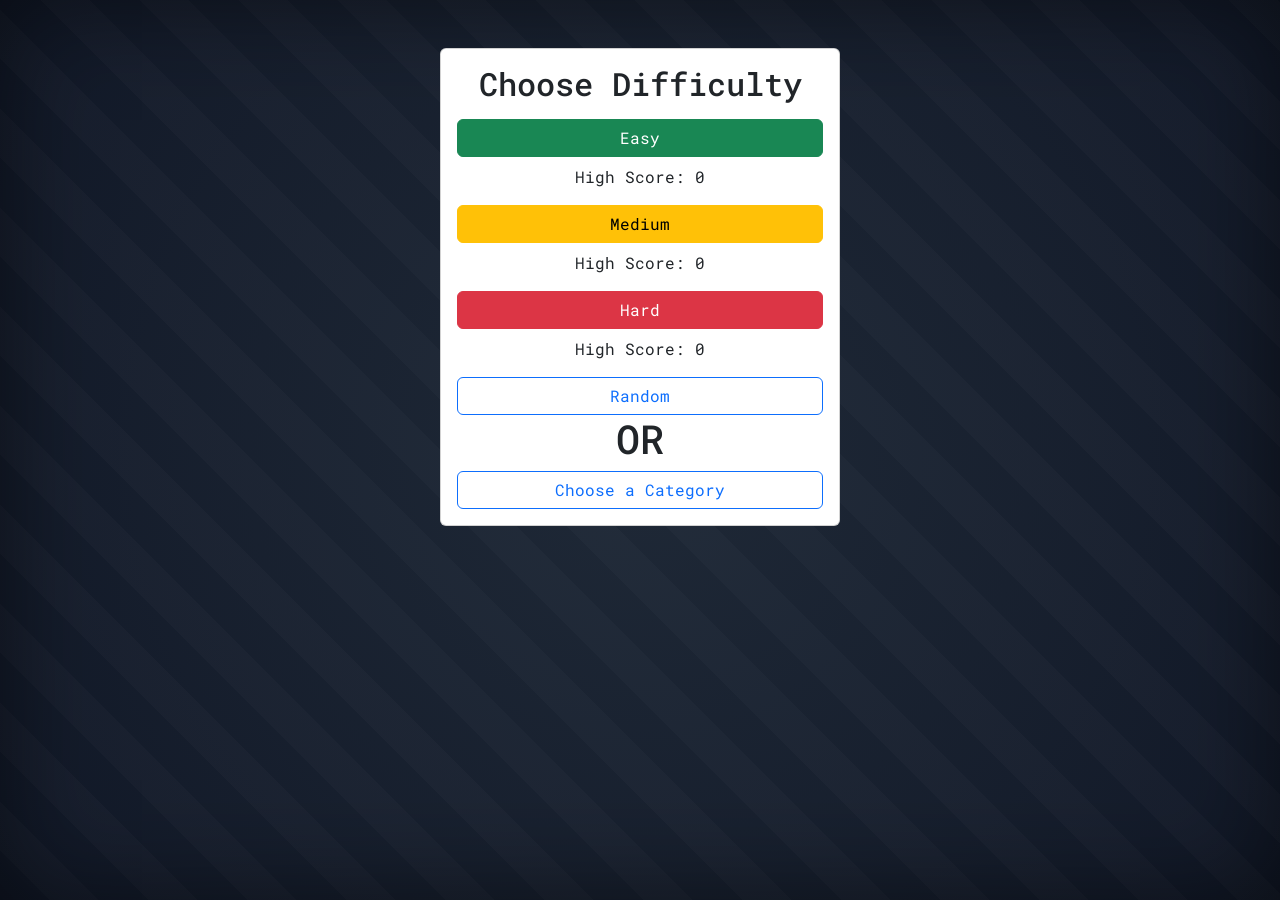
==== category.html @ 954f23e0 "mostly fixed prob still messed up" ====
<!doctype html>
<html lang="en">
<head>
  <meta charset="utf-8" />
  <meta name="viewport" content="width=device-width,initial-scale=1" />
  <title>Hangman Setup</title>
  <!-- Google Fonts: Roboto Mono and IBM Plex Mono -->
  <link rel="preconnect" href="https://fonts.googleapis.com">
  <link rel="preconnect" href="https://fonts.gstatic.com" crossorigin>
  <link href="https://fonts.googleapis.com/css2?family=Roboto+Mono:wght@400;500;600;700&family=IBM+Plex+Mono:wght@400;600;700&display=swap" rel="stylesheet">
  <!-- Bootstrap CSS -->
  <link href="https://cdn.jsdelivr.net/npm/bootstrap@5.3.2/dist/css/bootstrap.min.css" rel="stylesheet">
  <link rel="stylesheet" href="styles.css">
</head>
<body>
  <main class="container mt-5">
    <div class="card mx-auto" style="max-width: 400px;">
      <div class="card-body text-center">
        <h2 class="mb-3">Choose Difficulty</h2>
        <a href="setup.html?mode=easy"><button class="btn btn-success w-100 mb-2">Easy</button></a>
        <p id="easyHighScore">High Score: 0</p>
        <a href="setup.html?mode=medium"><button class="btn btn-warning w-100 mb-2">Medium</button></a>
        <p id="mediumHighScore">High Score: 0</p>
        <a href="setup.html?mode=hard"><button class="btn btn-danger w-100 mb-2">Hard</button></a>
        <p id="hardHighScore">High Score: 0</p>
        <a href="setup.html?mode=random"><button class="btn btn-outline-primary w-100">Random</button></a>
        <h1>OR</h1>
          <a href="setup.html?mode=random"><button class="btn btn-outline-primary w-100">Choose a Category</button></a>
        
      </div>
    </div>
  </main>
</body>
</html>
---- styles.css ----
/* ---------------------------------------------------
   PAGE & BODY
--------------------------------------------------- */
html, body {
  height: 100%;
  overflow: hidden;
}

body {
  min-height: 100vh;
  padding-bottom: 0.8rem;
  font-family: 'Roboto Mono', 'IBM Plex Mono', monospace;
  color: #e5e7eb;
  background:
    repeating-linear-gradient(
      45deg,
      transparent 0 35px,
      rgba(255,255,255,0.02) 35px 70px
    ),
    radial-gradient(circle at center, #1F2937 0%, #111827 100%);
  background-attachment: fixed;
  box-shadow: inset 0 0 100px rgba(0,0,0,0.5);
}

@media(max-height: 700px) {
  body { min-height: auto; }
}

/* ---------------------------------------------------
   HANGMAN STAGE
--------------------------------------------------- */
.hangman-stage {
  position: relative;
  width: 280px;
  height: 360px;
  max-width: 92vw;
  max-height: 50vh;
  background: #111827;
  border: 2px solid #374151;
  overflow: hidden;
  box-shadow: inset 0 2px 4px rgba(0,0,0,0.3);
  transition: transform 0.1s ease;
}

.hangman-stage.shake {
  animation: shake 0.5s ease-in-out;
}

@keyframes shake {
  0%,100% { transform: translateX(0); }
  10%,30%,50%,70%,90% { transform: translateX(-5px); }
  20%,40%,60%,80% { transform: translateX(5px); }
}

/* Smooth image fade transition */
.hangman-stage img {
  width: 100%;
  height: 100%;
  object-fit: contain;
  display: block;
  opacity: 1;
  transition: opacity 0.4s ease-in-out;
}

.hangman-stage img.fade-out { opacity: 0; }
.hangman-stage img.fade-in  { opacity: 1; }

/* ---------------------------------------------------
   WORD DISPLAY
--------------------------------------------------- */
#wordDisplay {
  display: inline-block;
  position: relative;
  margin: 0.6rem auto;
  padding-bottom: 0.4rem;
  min-width: 10ch;
  font-weight: 700;
  font-size: 2rem;
  letter-spacing: 0.4rem;
  text-align: center;
  color: #e5e7eb;
}

#wordDisplay::after {
  content: '';
  position: absolute;
  left: 0; right: 0;
  bottom: 0.08rem;
  border-bottom: 3px solid #FBBF24;
}

/* ---------------------------------------------------
   WARNING MESSAGE
--------------------------------------------------- */
.warning {
  display: none;
  min-height: 1.2rem;
  margin-top: 0.2rem;
  text-align: center;
  color: #FBBF24;
  font-weight: bold;
  font-size: 0.85rem;
  text-transform: uppercase;
  letter-spacing: 0.05em;
  transition: opacity 0.2s ease;
}

/* ---------------------------------------------------
   INPUT + BUTTONS
--------------------------------------------------- */
.input-buttons-container {
  display: flex;
  justify-content: center;
  align-items: center;
  gap: 0.5rem;
  margin-top: 0.25rem;
}

.form-control {
  width: auto;
  text-align: center;
  font-weight: 600;
  color: #e5e7eb;
  background-color: #1f2937;
  border: 1px solid #4b5563;
  border-radius: 2px;
}

.form-control:focus {
  border-color: #D97706;
  box-shadow: 0 0 0 3px rgba(217,119,6,0.2);
}

/* ---------------------------------------------------
   BUTTONS
--------------------------------------------------- */
.btn-primary,
.btn-secondary {
  font-weight: 700;
  font-size: 1rem;
  padding: 0.55rem 1.1rem;
  border: none;
  border-radius: 3px;
  letter-spacing: 0.05em;
  text-transform: uppercase;
  transition: all 0.15s ease-in-out;
}

.btn-primary {
  background-color: #F59E0B;
  color: #111827;
  box-shadow: 0 4px 0 #d97706;
}

.btn-primary:hover {
  background-color: #FBBF24;
  transform: translateY(-2px);
}

.btn-primary:active {
  background-color: #F59E0B;
  transform: translateY(2px);
}

.btn-secondary {
  background-color: #4b5563;
  color: #e5e7eb;
  box-shadow: 0 4px 0 #1f2937;
}

.btn-secondary:hover {
  background-color: #64748b;
  transform: translateY(-2px);
}

.btn-secondary:active {
  background-color: #4b5563;
  transform: translateY(2px);
}

/* ---------------------------------------------------
   GAME OVER MESSAGE
--------------------------------------------------- */
#gameOverMessage.game-over {
  position: fixed;
  top: 40%;
  left: 50%;
  transform: translate(-50%, -50%);
  z-index: 9999;
  font-family: 'IBM Plex Mono', monospace;
  font-weight: 900;
  font-size: clamp(3rem, 11vw, 8rem);
  color: #FBBF24;
  text-transform: uppercase;
  letter-spacing: 0.15em;
  text-align: center;
  pointer-events: none;
  animation: pulseGlow 2s infinite ease-in-out;
}

@keyframes pulseGlow {
  0%   { filter: drop-shadow(0 0 8px rgba(251,191,36,0.4)); }
  50%  { filter: drop-shadow(0 0 22px rgba(251,191,36,1)); }
  100% { filter: drop-shadow(0 0 8px rgba(251,191,36,0.4)); }
}

.danger-mode {
  position: fixed;
  top: 0; left: 0;
  width: 100vw;
  height: 100vh;
  pointer-events: none;
  z-index: 10000;
  background-color: rgba(0,0,0,0); 
  box-shadow: inset 0 0 50px rgba(255,0,0,0); /* start invisible */
  opacity: 0; /* fade-in start */
  transition: opacity 1s ease; /* smooth fade-in */
}

.danger-mode-active {
  opacity: 1; /* fade in to full visibility */
  animation: dangerThump 4s infinite; /* slower thump */
}

@keyframes dangerThump {
  0% {
    background-color: rgba(0,0,0,0); 
    box-shadow: inset 0 0 100px rgba(255,0,0,0.6); 
  }
  25% {
    background-color: rgba(0,0,0,0.15); 
    box-shadow: inset 0 0 100px rgba(255,0,0,0.6); 
  }
  50% {
    background-color: rgba(0,0,0,0.3); 
    box-shadow: inset 0 0 100px rgba(255,0,0,0.6); 
  }
  75% {
    background-color: rgba(0,0,0,0.15); 
    box-shadow: inset 0 0 100px rgba(255,0,0,0.6); 
  }
  100% {
    background-color: rgba(0,0,0,0); 
    box-shadow: inset 0 0 100px rgba(255,0,0,0.6); 
  }
}
/* ---------------------------------------------------
   CONFETTI
--------------------------------------------------- */
#confetti-container {
  position: fixed;
  inset: 0;
  width: 100vw;
  height: 100vh;
  pointer-events: none;
  overflow: hidden;
  z-index: 9998;
  opacity: 0;
}

.confetti {
  position: absolute;
  display: block;
  border-radius: 2px;
  opacity: 1;
  animation: confettiDrift 6s linear forwards;
}

@keyframes confettiDrift {
  0% { transform: translateY(-40vh) rotate(0deg); opacity: 1; }
  100% { transform: translateY(140vh) rotate(720deg); opacity: 0; }
}

/* ---------------------------------------------------
   RESPONSIVE
--------------------------------------------------- */
@media (max-width: 576px) {
  .hangman-stage { width: 200px; height: 260px; }
  #wordDisplay { font-size: 1.3rem; letter-spacing: 0.8em; }
  .input-buttons-container { flex-direction: column; width: 100%; }
  #letterInput { width: 100%; }
}
#statsContainer {
    position: fixed; /* stays in one place on screen */
    top: 10px;       /* distance from top */
    left: 10px;      /* distance from left */
    z-index: 1000;   /* make sure it’s above other content */
    background-color: rgba(34, 39, 79, 0.8); /* optional: semi-transparent background */
    padding: 0.5rem 1rem;
    border-radius: 8px;
    box-shadow: 0 2px 6px rgba(0,0,0,0.2);
    font-family: 'Roboto Mono', monospace; /* match your page font */
}
#statsContainer p {
    margin: 0.2rem 0; /* tighten spacing */
    font-weight: 600;
}
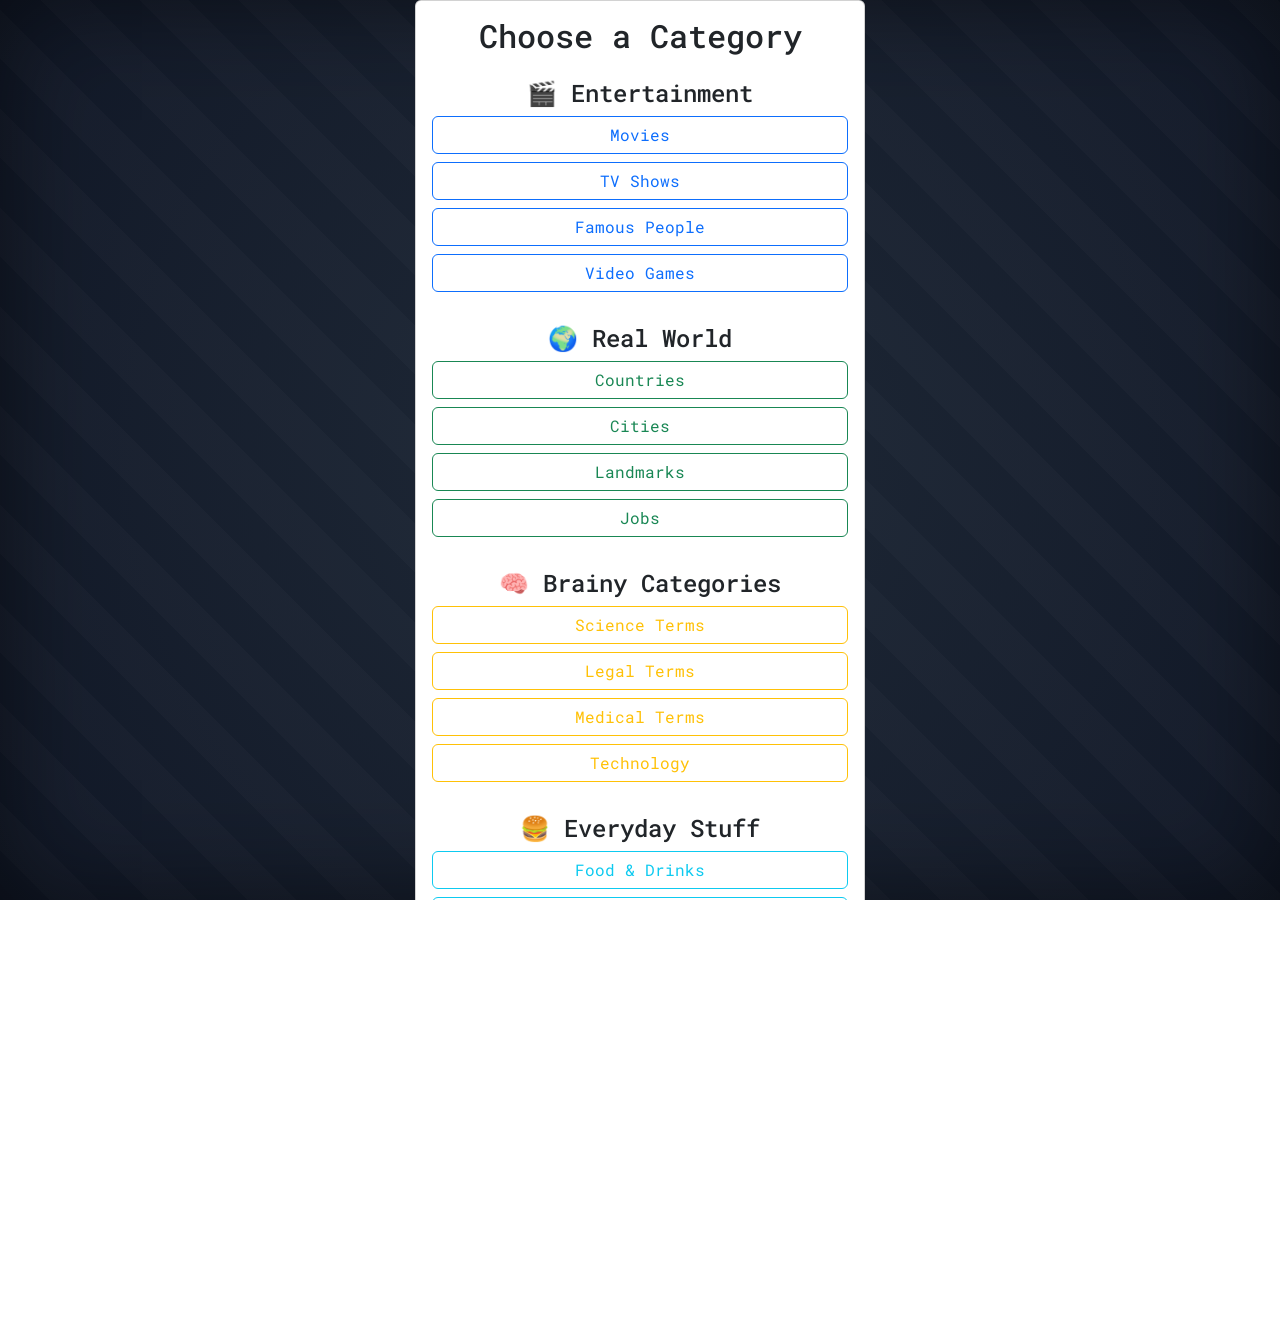
==== commit 6b6af6aa: "computer die" ====
--- a/category.html
+++ b/category.html
@@ -3,32 +3,63 @@
 <head>
   <meta charset="utf-8" />
   <meta name="viewport" content="width=device-width,initial-scale=1" />
-  <title>Hangman Setup</title>
-  <!-- Google Fonts: Roboto Mono and IBM Plex Mono -->
+  <title>Choose a Category</title>
+
+  <!-- Google Fonts -->
   <link rel="preconnect" href="https://fonts.googleapis.com">
   <link rel="preconnect" href="https://fonts.gstatic.com" crossorigin>
   <link href="https://fonts.googleapis.com/css2?family=Roboto+Mono:wght@400;500;600;700&family=IBM+Plex+Mono:wght@400;600;700&display=swap" rel="stylesheet">
-  <!-- Bootstrap CSS -->
+
+  <!-- Bootstrap -->
   <link href="https://cdn.jsdelivr.net/npm/bootstrap@5.3.2/dist/css/bootstrap.min.css" rel="stylesheet">
+
   <link rel="stylesheet" href="styles.css">
 </head>
+
 <body>
   <main class="container mt-5">
-    <div class="card mx-auto" style="max-width: 400px;">
+    <div class="card mx-auto" style="max-width: 450px;">
       <div class="card-body text-center">
-        <h2 class="mb-3">Choose Difficulty</h2>
-        <a href="setup.html?mode=easy"><button class="btn btn-success w-100 mb-2">Easy</button></a>
-        <p id="easyHighScore">High Score: 0</p>
-        <a href="setup.html?mode=medium"><button class="btn btn-warning w-100 mb-2">Medium</button></a>
-        <p id="mediumHighScore">High Score: 0</p>
-        <a href="setup.html?mode=hard"><button class="btn btn-danger w-100 mb-2">Hard</button></a>
-        <p id="hardHighScore">High Score: 0</p>
-        <a href="setup.html?mode=random"><button class="btn btn-outline-primary w-100">Random</button></a>
-        <h1>OR</h1>
-          <a href="setup.html?mode=random"><button class="btn btn-outline-primary w-100">Choose a Category</button></a>
-        
+
+        <h2 class="mb-4">Choose a Category</h2>
+
+        <!-- 🎬 Entertainment -->
+        <h4 class="mt-3">🎬 Entertainment</h4>
+        <a href="setup.html?category=movies"><button class="btn btn-outline-primary w-100 mb-2">Movies</button></a>
+        <a href="setup.html?category=tv"><button class="btn btn-outline-primary w-100 mb-2">TV Shows</button></a>
+        <a href="setup.html?category=celebrities"><button class="btn btn-outline-primary w-100 mb-2">Famous People</button></a>
+        <a href="setup.html?category=games"><button class="btn btn-outline-primary w-100 mb-3">Video Games</button></a>
+
+        <!-- 🌍 Real World -->
+        <h4 class="mt-3">🌍 Real World</h4>
+        <a href="setup.html?category=countries"><button class="btn btn-outline-success w-100 mb-2">Countries</button></a>
+        <a href="setup.html?category=cities"><button class="btn btn-outline-success w-100 mb-2">Cities</button></a>
+        <a href="setup.html?category=landmarks"><button class="btn btn-outline-success w-100 mb-2">Landmarks</button></a>
+        <a href="setup.html?category=jobs"><button class="btn btn-outline-success w-100 mb-3">Jobs</button></a>
+
+        <!-- 🧠 Brainy Categories -->
+        <h4 class="mt-3">🧠 Brainy Categories</h4>
+        <a href="setup.html?category=science"><button class="btn btn-outline-warning w-100 mb-2">Science Terms</button></a>
+        <a href="setup.html?category=legal"><button class="btn btn-outline-warning w-100 mb-2">Legal Terms</button></a>
+        <a href="setup.html?category=medical"><button class="btn btn-outline-warning w-100 mb-2">Medical Terms</button></a>
+        <a href="setup.html?category=technology"><button class="btn btn-outline-warning w-100 mb-3">Technology</button></a>
+
+        <!-- 🍔 Everyday Stuff -->
+        <h4 class="mt-3">🍔 Everyday Stuff</h4>
+        <a href="setup.html?category=food"><button class="btn btn-outline-info w-100 mb-2">Food & Drinks</button></a>
+        <a href="setup.html?category=clothing"><button class="btn btn-outline-info w-100 mb-2">Clothing Brands</button></a>
+        <a href="setup.html?category=school"><button class="btn btn-outline-info w-100 mb-2">School Subjects</button></a>
+        <a href="setup.html?category=sports"><button class="btn btn-outline-info w-100 mb-3">Sports</button></a>
+
+        <!-- 🎮 Game-Friendly -->
+        <h4 class="mt-3">🎮 Game-Friendly</h4>
+        <a href="setup.html?category=longwords"><button class="btn btn-outline-dark w-100 mb-2">Long Words</button></a>
+        <a href="setup.html?category=shortwords"><button class="btn btn-outline-dark w-100 mb-2">Short Words</button></a>
+        <a href="setup.html?category=difficult"><button class="btn btn-outline-dark w-100 mb-2">Difficult Words</button></a>
+        <a href="setup.html?category=compound"><button class="btn btn-outline-dark w-100 mb-3">Compound Words</button></a>
+
       </div>
     </div>
   </main>
 </body>
-</html>+</html>
--- a/styles.css
+++ b/styles.css
@@ -1,16 +1,21 @@
 /* ---------------------------------------------------
-   PAGE & BODY
+   GLOBAL RESET & PAGE FIXES
 --------------------------------------------------- */
 html, body {
+  margin: 0;
+  padding: 0;
+  width: 100%;
+  max-width: 100%;
+  overflow-x: hidden;
   height: 100%;
-  overflow: hidden;
-}
-
+  font-family: 'Roboto Mono', 'IBM Plex Mono', monospace;
+  color: #e5e7eb;
+}
+
+/* Background */
 body {
   min-height: 100vh;
   padding-bottom: 0.8rem;
-  font-family: 'Roboto Mono', 'IBM Plex Mono', monospace;
-  color: #e5e7eb;
   background:
     repeating-linear-gradient(
       45deg,
@@ -18,12 +23,15 @@
       rgba(255,255,255,0.02) 35px 70px
     ),
     radial-gradient(circle at center, #1F2937 0%, #111827 100%);
-  background-attachment: fixed;
+  background-attachment: scroll;
   box-shadow: inset 0 0 100px rgba(0,0,0,0.5);
 }
 
-@media(max-height: 700px) {
-  body { min-height: auto; }
+/* Remove Bootstrap container limits */
+main, .container, .container-fluid {
+  max-width: none !important;
+  padding: 0 !important;
+  margin: 0 !important;
 }
 
 /* ---------------------------------------------------
@@ -37,9 +45,9 @@
   max-height: 50vh;
   background: #111827;
   border: 2px solid #374151;
-  overflow: hidden;
   box-shadow: inset 0 2px 4px rgba(0,0,0,0.3);
   transition: transform 0.1s ease;
+  margin: 2rem auto;
 }
 
 .hangman-stage.shake {
@@ -52,18 +60,16 @@
   20%,40%,60%,80% { transform: translateX(5px); }
 }
 
-/* Smooth image fade transition */
 .hangman-stage img {
   width: 100%;
   height: 100%;
   object-fit: contain;
   display: block;
-  opacity: 1;
   transition: opacity 0.4s ease-in-out;
 }
 
-.hangman-stage img.fade-out { opacity: 0; }
-.hangman-stage img.fade-in  { opacity: 1; }
+.fade-out { opacity: 0; }
+.fade-in { opacity: 1; }
 
 /* ---------------------------------------------------
    WORD DISPLAY
@@ -78,7 +84,7 @@
   font-size: 2rem;
   letter-spacing: 0.4rem;
   text-align: center;
-  color: #e5e7eb;
+  white-space: nowrap;
 }
 
 #wordDisplay::after {
@@ -100,9 +106,6 @@
   color: #FBBF24;
   font-weight: bold;
   font-size: 0.85rem;
-  text-transform: uppercase;
-  letter-spacing: 0.05em;
-  transition: opacity 0.2s ease;
 }
 
 /* ---------------------------------------------------
@@ -131,9 +134,7 @@
   box-shadow: 0 0 0 3px rgba(217,119,6,0.2);
 }
 
-/* ---------------------------------------------------
-   BUTTONS
---------------------------------------------------- */
+/* Buttons */
 .btn-primary,
 .btn-secondary {
   font-weight: 700;
@@ -141,7 +142,6 @@
   padding: 0.55rem 1.1rem;
   border: none;
   border-radius: 3px;
-  letter-spacing: 0.05em;
   text-transform: uppercase;
   transition: all 0.15s ease-in-out;
 }
@@ -152,15 +152,8 @@
   box-shadow: 0 4px 0 #d97706;
 }
 
-.btn-primary:hover {
-  background-color: #FBBF24;
-  transform: translateY(-2px);
-}
-
-.btn-primary:active {
-  background-color: #F59E0B;
-  transform: translateY(2px);
-}
+.btn-primary:hover { background-color: #FBBF24; transform: translateY(-2px); }
+.btn-primary:active { transform: translateY(2px); }
 
 .btn-secondary {
   background-color: #4b5563;
@@ -168,15 +161,8 @@
   box-shadow: 0 4px 0 #1f2937;
 }
 
-.btn-secondary:hover {
-  background-color: #64748b;
-  transform: translateY(-2px);
-}
-
-.btn-secondary:active {
-  background-color: #4b5563;
-  transform: translateY(2px);
-}
+.btn-secondary:hover { background-color: #64748b; transform: translateY(-2px); }
+.btn-secondary:active { transform: translateY(2px); }
 
 /* ---------------------------------------------------
    GAME OVER MESSAGE
@@ -192,9 +178,6 @@
   font-size: clamp(3rem, 11vw, 8rem);
   color: #FBBF24;
   text-transform: uppercase;
-  letter-spacing: 0.15em;
-  text-align: center;
-  pointer-events: none;
   animation: pulseGlow 2s infinite ease-in-out;
 }
 
@@ -204,65 +187,30 @@
   100% { filter: drop-shadow(0 0 8px rgba(251,191,36,0.4)); }
 }
 
+/* ---------------------------------------------------
+   DANGER MODE OVERLAY
+--------------------------------------------------- */
 .danger-mode {
   position: fixed;
-  top: 0; left: 0;
-  width: 100vw;
-  height: 100vh;
+  inset: 0;
   pointer-events: none;
   z-index: 10000;
-  background-color: rgba(0,0,0,0); 
-  box-shadow: inset 0 0 50px rgba(255,0,0,0); /* start invisible */
-  opacity: 0; /* fade-in start */
-  transition: opacity 1s ease; /* smooth fade-in */
-}
-
-.danger-mode-active {
-  opacity: 1; /* fade in to full visibility */
-  animation: dangerThump 4s infinite; /* slower thump */
-}
-
-@keyframes dangerThump {
-  0% {
-    background-color: rgba(0,0,0,0); 
-    box-shadow: inset 0 0 100px rgba(255,0,0,0.6); 
-  }
-  25% {
-    background-color: rgba(0,0,0,0.15); 
-    box-shadow: inset 0 0 100px rgba(255,0,0,0.6); 
-  }
-  50% {
-    background-color: rgba(0,0,0,0.3); 
-    box-shadow: inset 0 0 100px rgba(255,0,0,0.6); 
-  }
-  75% {
-    background-color: rgba(0,0,0,0.15); 
-    box-shadow: inset 0 0 100px rgba(255,0,0,0.6); 
-  }
-  100% {
-    background-color: rgba(0,0,0,0); 
-    box-shadow: inset 0 0 100px rgba(255,0,0,0.6); 
-  }
-}
+}
+
 /* ---------------------------------------------------
    CONFETTI
 --------------------------------------------------- */
 #confetti-container {
   position: fixed;
   inset: 0;
-  width: 100vw;
-  height: 100vh;
   pointer-events: none;
+  z-index: 9998;
   overflow: hidden;
-  z-index: 9998;
-  opacity: 0;
 }
 
 .confetti {
   position: absolute;
-  display: block;
   border-radius: 2px;
-  opacity: 1;
   animation: confettiDrift 6s linear forwards;
 }
 
@@ -272,26 +220,96 @@
 }
 
 /* ---------------------------------------------------
-   RESPONSIVE
---------------------------------------------------- */
-@media (max-width: 576px) {
-  .hangman-stage { width: 200px; height: 260px; }
-  #wordDisplay { font-size: 1.3rem; letter-spacing: 0.8em; }
-  .input-buttons-container { flex-direction: column; width: 100%; }
-  #letterInput { width: 100%; }
-}
+   STATS BOX
+--------------------------------------------------- */
 #statsContainer {
-    position: fixed; /* stays in one place on screen */
-    top: 10px;       /* distance from top */
-    left: 10px;      /* distance from left */
-    z-index: 1000;   /* make sure it’s above other content */
-    background-color: rgba(34, 39, 79, 0.8); /* optional: semi-transparent background */
-    padding: 0.5rem 1rem;
-    border-radius: 8px;
-    box-shadow: 0 2px 6px rgba(0,0,0,0.2);
-    font-family: 'Roboto Mono', monospace; /* match your page font */
-}
+  position: fixed;
+  top: 10px;
+  left: 10px;
+  z-index: 1000;
+  background-color: rgba(34, 39, 79, 0.8);
+  padding: 0.5rem 1rem;
+  border-radius: 8px;
+  box-shadow: 0 2px 6px rgba(0,0,0,0.2);
+}
+
 #statsContainer p {
-    margin: 0.2rem 0; /* tighten spacing */
-    font-weight: 600;
-}+  margin: 0.2rem 0;
+  font-weight: 600;
+}
+
+/* ---------------------------------------------------
+   BACK BUTTON
+--------------------------------------------------- */
+.back-button {
+  position: fixed;
+  bottom: 15px;
+  left: 15px;
+  z-index: 2000;
+  background-color: #4b5563;
+  color: #e5e7eb;
+  font-weight: 700;
+  padding: 0.55rem 1rem;
+  border-radius: 3px;
+  box-shadow: 0 4px 0 #1f2937;
+  transition: all 0.15s ease-in-out;
+}
+
+.back-button:hover { background-color: #64748b; transform: translateY(-2px); }
+.back-button:active { transform: translateY(2px); }
+
+/* ---------------------------------------------------
+   INSTRUCTIONS — TOP RIGHT (FINAL WORKING VERSION)
+--------------------------------------------------- */
+
+.instructions-slideout {
+    position: fixed;
+    top: 0;
+    right: 0;
+    width: 260px;
+    z-index: 9999;
+    pointer-events: none;
+}
+
+/* TAB */
+.instructions-tab {
+    width: 100%;
+    text-align: center;
+
+    background-color: #4b5563;
+    color: #e5e7eb;
+    padding: 12px 0;
+    font-weight: 700;
+    border-radius: 0 0 0 8px;
+    cursor: pointer;
+
+    box-shadow: 0 0 8px rgba(251, 191, 36, 0.4);
+
+    pointer-events: auto;
+    position: relative;
+    z-index: 2;
+}
+
+/* PANEL — starts hidden ABOVE the tab */
+.instructions-content {
+    width: 100%;
+    background: rgba(17, 24, 39, 0.95);
+    border-bottom: 2px solid #FBBF24;
+    border-radius: 0 0 0 8px;
+    padding: 20px;
+
+    transform: translateY(-100%);
+    transition: transform 0.35s ease-in-out;
+
+    box-shadow: 0 0 12px rgba(251, 191, 36, 0.4);
+
+    pointer-events: auto;
+    position: relative;
+    z-index: 1;
+}
+
+/* PANEL OPEN — drops DOWN */
+.instructions-slideout.active .instructions-content {
+    transform: translateY(0);
+}
+
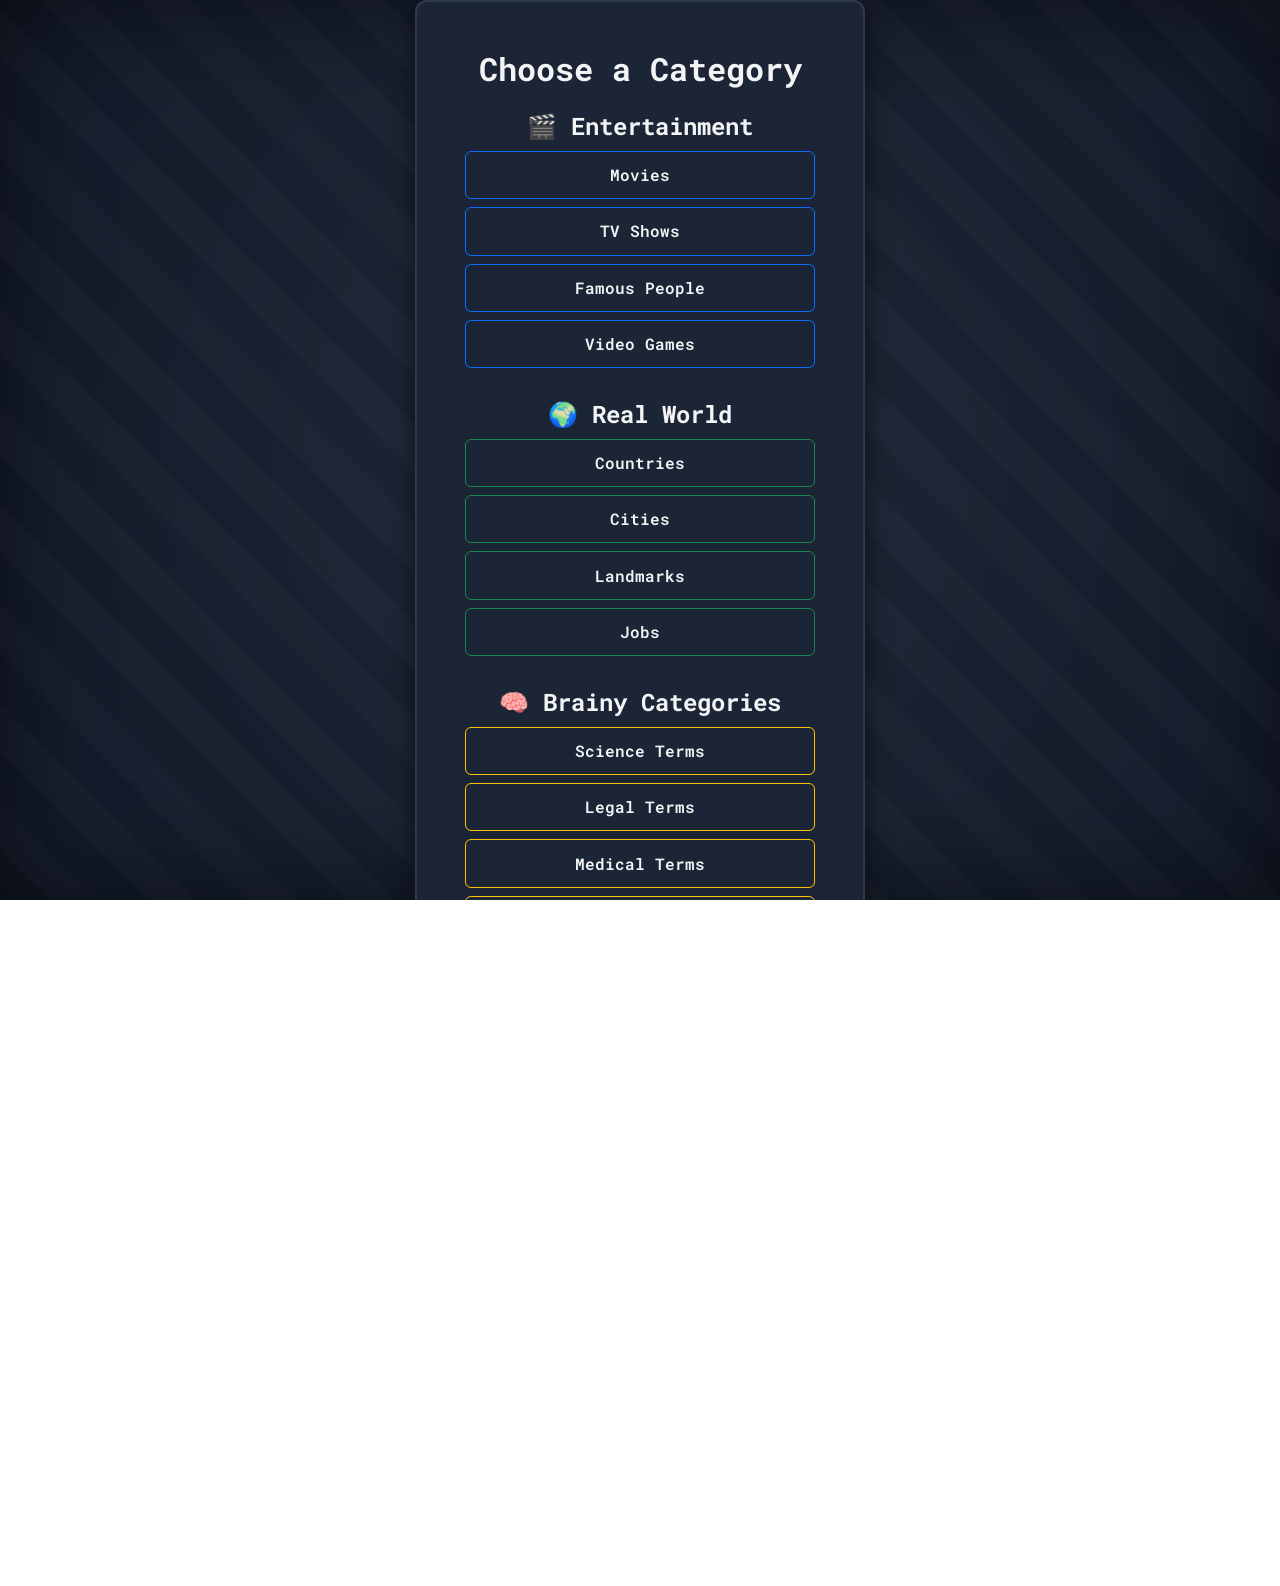
==== commit 77cdfe62: "ac done" ====
--- a/category.html
+++ b/category.html
@@ -1,5 +1,6 @@
 <!doctype html>
 <html lang="en">
+
 <head>
   <meta charset="utf-8" />
   <meta name="viewport" content="width=device-width,initial-scale=1" />
@@ -8,7 +9,9 @@
   <!-- Google Fonts -->
   <link rel="preconnect" href="https://fonts.googleapis.com">
   <link rel="preconnect" href="https://fonts.gstatic.com" crossorigin>
-  <link href="https://fonts.googleapis.com/css2?family=Roboto+Mono:wght@400;500;600;700&family=IBM+Plex+Mono:wght@400;600;700&display=swap" rel="stylesheet">
+  <link
+    href="https://fonts.googleapis.com/css2?family=Roboto+Mono:wght@400;500;600;700&family=IBM+Plex+Mono:wght@400;600;700&display=swap"
+    rel="stylesheet">
 
   <!-- Bootstrap -->
   <link href="https://cdn.jsdelivr.net/npm/bootstrap@5.3.2/dist/css/bootstrap.min.css" rel="stylesheet">
@@ -18,48 +21,70 @@
 
 <body>
   <main class="container mt-5">
-    <div class="card mx-auto" style="max-width: 450px;">
+    <!-- category-card is what your CSS targets -->
+    <div class="card category-card mx-auto" style="max-width: 450px;">
       <div class="card-body text-center">
 
         <h2 class="mb-4">Choose a Category</h2>
 
         <!-- 🎬 Entertainment -->
         <h4 class="mt-3">🎬 Entertainment</h4>
-        <a href="setup.html?category=movies"><button class="btn btn-outline-primary w-100 mb-2">Movies</button></a>
-        <a href="setup.html?category=tv"><button class="btn btn-outline-primary w-100 mb-2">TV Shows</button></a>
-        <a href="setup.html?category=celebrities"><button class="btn btn-outline-primary w-100 mb-2">Famous People</button></a>
-        <a href="setup.html?category=games"><button class="btn btn-outline-primary w-100 mb-3">Video Games</button></a>
+        <button class="btn btn-outline-primary w-100 mb-2"
+          onclick="location.href='setup.html?category=movies'">Movies</button>
+        <button class="btn btn-outline-primary w-100 mb-2" onclick="location.href='setup.html?category=tv'">TV
+          Shows</button>
+        <button class="btn btn-outline-primary w-100 mb-2"
+          onclick="location.href='setup.html?category=celebrities'">Famous People</button>
+        <button class="btn btn-outline-primary w-100 mb-3" onclick="location.href='setup.html?category=games'">Video
+          Games</button>
 
         <!-- 🌍 Real World -->
         <h4 class="mt-3">🌍 Real World</h4>
-        <a href="setup.html?category=countries"><button class="btn btn-outline-success w-100 mb-2">Countries</button></a>
-        <a href="setup.html?category=cities"><button class="btn btn-outline-success w-100 mb-2">Cities</button></a>
-        <a href="setup.html?category=landmarks"><button class="btn btn-outline-success w-100 mb-2">Landmarks</button></a>
-        <a href="setup.html?category=jobs"><button class="btn btn-outline-success w-100 mb-3">Jobs</button></a>
+        <button class="btn btn-outline-success w-100 mb-2"
+          onclick="location.href='setup.html?category=countries'">Countries</button>
+        <button class="btn btn-outline-success w-100 mb-2"
+          onclick="location.href='setup.html?category=cities'">Cities</button>
+        <button class="btn btn-outline-success w-100 mb-2"
+          onclick="location.href='setup.html?category=landmarks'">Landmarks</button>
+        <button class="btn btn-outline-success w-100 mb-3"
+          onclick="location.href='setup.html?category=jobs'">Jobs</button>
 
         <!-- 🧠 Brainy Categories -->
         <h4 class="mt-3">🧠 Brainy Categories</h4>
-        <a href="setup.html?category=science"><button class="btn btn-outline-warning w-100 mb-2">Science Terms</button></a>
-        <a href="setup.html?category=legal"><button class="btn btn-outline-warning w-100 mb-2">Legal Terms</button></a>
-        <a href="setup.html?category=medical"><button class="btn btn-outline-warning w-100 mb-2">Medical Terms</button></a>
-        <a href="setup.html?category=technology"><button class="btn btn-outline-warning w-100 mb-3">Technology</button></a>
+        <button class="btn btn-outline-warning w-100 mb-2" onclick="location.href='setup.html?category=science'">Science
+          Terms</button>
+        <button class="btn btn-outline-warning w-100 mb-2" onclick="location.href='setup.html?category=legal'">Legal
+          Terms</button>
+        <button class="btn btn-outline-warning w-100 mb-2" onclick="location.href='setup.html?category=medical'">Medical
+          Terms</button>
+        <button class="btn btn-outline-warning w-100 mb-3"
+          onclick="location.href='setup.html?category=technology'">Technology</button>
 
         <!-- 🍔 Everyday Stuff -->
         <h4 class="mt-3">🍔 Everyday Stuff</h4>
-        <a href="setup.html?category=food"><button class="btn btn-outline-info w-100 mb-2">Food & Drinks</button></a>
-        <a href="setup.html?category=clothing"><button class="btn btn-outline-info w-100 mb-2">Clothing Brands</button></a>
-        <a href="setup.html?category=school"><button class="btn btn-outline-info w-100 mb-2">School Subjects</button></a>
-        <a href="setup.html?category=sports"><button class="btn btn-outline-info w-100 mb-3">Sports</button></a>
+        <button class="btn btn-outline-info w-100 mb-2" onclick="location.href='setup.html?category=food'">Food &
+          Drinks</button>
+        <button class="btn btn-outline-info w-100 mb-2" onclick="location.href='setup.html?category=clothing'">Clothing
+          Brands</button>
+        <button class="btn btn-outline-info w-100 mb-2" onclick="location.href='setup.html?category=school'">School
+          Subjects</button>
+        <button class="btn btn-outline-info w-100 mb-3"
+          onclick="location.href='setup.html?category=sports'">Sports</button>
 
         <!-- 🎮 Game-Friendly -->
         <h4 class="mt-3">🎮 Game-Friendly</h4>
-        <a href="setup.html?category=longwords"><button class="btn btn-outline-dark w-100 mb-2">Long Words</button></a>
-        <a href="setup.html?category=shortwords"><button class="btn btn-outline-dark w-100 mb-2">Short Words</button></a>
-        <a href="setup.html?category=difficult"><button class="btn btn-outline-dark w-100 mb-2">Difficult Words</button></a>
-        <a href="setup.html?category=compound"><button class="btn btn-outline-dark w-100 mb-3">Compound Words</button></a>
+        <button class="btn btn-outline-dark w-100 mb-2" onclick="location.href='setup.html?category=longwords'">Long
+          Words</button>
+        <button class="btn btn-outline-dark w-100 mb-2" onclick="location.href='setup.html?category=shortwords'">Short
+          Words</button>
+        <button class="btn btn-outline-dark w-100 mb-2"
+          onclick="location.href='setup.html?category=difficult'">Difficult Words</button>
+        <button class="btn btn-outline-dark w-100 mb-3" onclick="location.href='setup.html?category=compound'">Compound
+          Words</button>
 
       </div>
     </div>
   </main>
 </body>
-</html>
+
+</html>
--- a/styles.css
+++ b/styles.css
@@ -1,7 +1,8 @@
 /* ---------------------------------------------------
-   GLOBAL RESET & PAGE FIXES
---------------------------------------------------- */
-html, body {
+   GLOBAL RESET & BASE PAGE STYLING
+--------------------------------------------------- */
+html,
+body {
   margin: 0;
   padding: 0;
   width: 100%;
@@ -10,32 +11,168 @@
   height: 100%;
   font-family: 'Roboto Mono', 'IBM Plex Mono', monospace;
   color: #e5e7eb;
-}
-
-/* Background */
-body {
-  min-height: 100vh;
-  padding-bottom: 0.8rem;
+
   background:
-    repeating-linear-gradient(
-      45deg,
+    repeating-linear-gradient(45deg,
       transparent 0 35px,
-      rgba(255,255,255,0.02) 35px 70px
-    ),
+      rgba(255, 255, 255, 0.02) 35px 70px),
     radial-gradient(circle at center, #1F2937 0%, #111827 100%);
   background-attachment: scroll;
-  box-shadow: inset 0 0 100px rgba(0,0,0,0.5);
+  box-shadow: inset 0 0 100px rgba(0, 0, 0, 0.5);
 }
 
 /* Remove Bootstrap container limits */
-main, .container, .container-fluid {
+main,
+.container,
+.container-fluid {
   max-width: none !important;
   padding: 0 !important;
   margin: 0 !important;
 }
 
 /* ---------------------------------------------------
-   HANGMAN STAGE
+   SETUP PAGE WRAPPER (centers only setup page)
+--------------------------------------------------- */
+.setup-wrapper {
+  min-height: 100vh;
+  display: flex;
+  justify-content: center;
+  align-items: center;
+}
+
+/* ---------------------------------------------------
+   SETUP PAGE CARD
+--------------------------------------------------- */
+.setup-wrapper .card {
+  background: rgba(17, 24, 39, 0.92);
+  border: 2px solid #374151;
+  border-radius: 6px;
+  padding: 1.5rem;
+  width: 360px;
+  box-shadow: 0 0 18px rgba(251, 191, 36, 0.15);
+  transition: transform 0.2s ease, box-shadow 0.2s ease;
+}
+
+.setup-wrapper .card:hover {
+  transform: translateY(-4px);
+  box-shadow: 0 0 28px rgba(251, 191, 36, 0.25);
+}
+
+.setup-wrapper .card h2,
+.setup-wrapper .card h1 {
+  color: #FBBF24;
+  font-weight: 900;
+  text-shadow: 0 0 10px rgba(251, 191, 36, 0.4);
+}
+
+.setup-wrapper .card p {
+  font-weight: 600;
+  opacity: 0.85;
+}
+
+/* Setup page buttons ONLY */
+.setup-wrapper .card button {
+  font-family: 'Roboto Mono', monospace;
+  font-weight: 700;
+  padding: 0.7rem 1rem;
+  border-radius: 4px;
+  border: none;
+  text-transform: uppercase;
+  transition: all 0.15s ease-in-out;
+  box-shadow: 0 4px 0 rgba(0, 0, 0, 0.5);
+  width: 100%;
+}
+
+/* ---------------------------------------------------
+   DIFFICULTY BUTTONS
+--------------------------------------------------- */
+.btn-easy {
+  background-color: #60a5fa !important;
+  color: #111827 !important;
+}
+
+.btn-easy:hover {
+  background-color: #3b82f6 !important;
+  transform: translateY(-2px);
+}
+
+.btn-medium {
+  background-color: #3b82f6 !important;
+  color: #111827 !important;
+}
+
+.btn-medium:hover {
+  background-color: #2563eb !important;
+  transform: translateY(-2px);
+}
+
+.btn-hard {
+  background-color: #1e3a8a !important;
+  color: #FBBF24 !important;
+}
+
+.btn-hard:hover {
+  background-color: #1e40af !important;
+  transform: translateY(-2px);
+}
+
+.btn-random {
+  background-color: #1e293b !important;
+  color: #FBBF24 !important;
+}
+
+.btn-random:hover {
+  background-color: #0f172a !important;
+  transform: translateY(-2px);
+}
+
+.btn-category {
+  background-color: #FBBF24 !important;
+  color: #111827 !important;
+}
+
+.btn-category:hover {
+  background-color: #F59E0B !important;
+  transform: translateY(-2px);
+}
+
+/* ---------------------------------------------------
+   BACK BUTTON — FIXED BOTTOM-LEFT
+--------------------------------------------------- */
+.back-button {
+  position: fixed;
+  bottom: 20px;
+  left: 20px;
+  z-index: 9999;
+
+  background-color: #4b5563;
+  color: #e5e7eb;
+  font-weight: 700;
+  font-size: 1rem;
+  padding: 0.6rem 1.2rem;
+  border-radius: 4px;
+  border: none;
+
+  display: inline-flex;
+  align-items: center;
+  gap: 0.45rem;
+
+  box-shadow: 0 4px 0 #1f2937;
+  cursor: pointer;
+  transition: all 0.15s ease-in-out;
+}
+
+.back-button:hover {
+  background-color: #64748b;
+  transform: translateY(-2px);
+}
+
+.back-button:active {
+  transform: translateY(2px);
+}
+
+/* ---------------------------------------------------
+   HANGMAN GAME STYLES
 --------------------------------------------------- */
 .hangman-stage {
   position: relative;
@@ -45,9 +182,9 @@
   max-height: 50vh;
   background: #111827;
   border: 2px solid #374151;
-  box-shadow: inset 0 2px 4px rgba(0,0,0,0.3);
+  box-shadow: inset 0 2px 4px rgba(0, 0, 0, 0.3);
+  margin: 2rem auto;
   transition: transform 0.1s ease;
-  margin: 2rem auto;
 }
 
 .hangman-stage.shake {
@@ -55,21 +192,42 @@
 }
 
 @keyframes shake {
-  0%,100% { transform: translateX(0); }
-  10%,30%,50%,70%,90% { transform: translateX(-5px); }
-  20%,40%,60%,80% { transform: translateX(5px); }
+
+  0%,
+  100% {
+    transform: translateX(0);
+  }
+
+  10%,
+  30%,
+  50%,
+  70%,
+  90% {
+    transform: translateX(-5px);
+  }
+
+  20%,
+  40%,
+  60%,
+  80% {
+    transform: translateX(5px);
+  }
 }
 
 .hangman-stage img {
   width: 100%;
   height: 100%;
   object-fit: contain;
-  display: block;
   transition: opacity 0.4s ease-in-out;
 }
 
-.fade-out { opacity: 0; }
-.fade-in { opacity: 1; }
+.fade-out {
+  opacity: 0;
+}
+
+.fade-in {
+  opacity: 1;
+}
 
 /* ---------------------------------------------------
    WORD DISPLAY
@@ -90,7 +248,8 @@
 #wordDisplay::after {
   content: '';
   position: absolute;
-  left: 0; right: 0;
+  left: 0;
+  right: 0;
   bottom: 0.08rem;
   border-bottom: 3px solid #FBBF24;
 }
@@ -109,7 +268,7 @@
 }
 
 /* ---------------------------------------------------
-   INPUT + BUTTONS
+   INPUT + BUTTONS (GAME)
 --------------------------------------------------- */
 .input-buttons-container {
   display: flex;
@@ -131,38 +290,53 @@
 
 .form-control:focus {
   border-color: #D97706;
-  box-shadow: 0 0 0 3px rgba(217,119,6,0.2);
-}
-
-/* Buttons */
-.btn-primary,
+  box-shadow: 0 0 0 3px rgba(217, 119, 6, 0.2);
+}
+
+/* ---------------------------------------------------
+   ORIGINAL GUESS + RESET BUTTONS (RESTORED)
+--------------------------------------------------- */
+.btn-primary {
+  background-color: #F59E0B !important;
+  color: #111827 !important;
+  font-weight: 700 !important;
+  padding: 0.45rem 1rem !important;
+  border-radius: 4px !important;
+  border: none !important;
+  box-shadow: 0 4px 0 #d97706 !important;
+  text-transform: none !important;
+  width: auto !important;
+}
+
+.btn-primary:hover {
+  background-color: #FBBF24 !important;
+  transform: translateY(-2px) !important;
+}
+
+.btn-primary:active {
+  transform: translateY(2px) !important;
+}
+
 .btn-secondary {
-  font-weight: 700;
-  font-size: 1rem;
-  padding: 0.55rem 1.1rem;
-  border: none;
-  border-radius: 3px;
-  text-transform: uppercase;
-  transition: all 0.15s ease-in-out;
-}
-
-.btn-primary {
-  background-color: #F59E0B;
-  color: #111827;
-  box-shadow: 0 4px 0 #d97706;
-}
-
-.btn-primary:hover { background-color: #FBBF24; transform: translateY(-2px); }
-.btn-primary:active { transform: translateY(2px); }
-
-.btn-secondary {
-  background-color: #4b5563;
-  color: #e5e7eb;
-  box-shadow: 0 4px 0 #1f2937;
-}
-
-.btn-secondary:hover { background-color: #64748b; transform: translateY(-2px); }
-.btn-secondary:active { transform: translateY(2px); }
+  background-color: #4b5563 !important;
+  color: #e5e7eb !important;
+  font-weight: 700 !important;
+  padding: 0.45rem 1rem !important;
+  border-radius: 4px !important;
+  border: none !important;
+  box-shadow: 0 4px 0 #1f2937 !important;
+  text-transform: none !important;
+  width: auto !important;
+}
+
+.btn-secondary:hover {
+  background-color: #64748b !important;
+  transform: translateY(-2px) !important;
+}
+
+.btn-secondary:active {
+  transform: translateY(2px) !important;
+}
 
 /* ---------------------------------------------------
    GAME OVER MESSAGE
@@ -178,13 +352,21 @@
   font-size: clamp(3rem, 11vw, 8rem);
   color: #FBBF24;
   text-transform: uppercase;
-  animation: pulseGlow 2s infinite ease-in-out;
-}
-
-@keyframes pulseGlow {
-  0%   { filter: drop-shadow(0 0 8px rgba(251,191,36,0.4)); }
-  50%  { filter: drop-shadow(0 0 22px rgba(251,191,36,1)); }
-  100% { filter: drop-shadow(0 0 8px rgba(251,191,36,0.4)); }
+  opacity: 0;
+  animation: gameOverFade 1.5s ease-out forwards;
+  animation-delay: 1s;
+}
+
+@keyframes gameOverFade {
+  0% {
+    opacity: 0;
+    filter: blur(4px);
+  }
+
+  100% {
+    opacity: 1;
+    filter: blur(0px);
+  }
 }
 
 /* ---------------------------------------------------
@@ -195,6 +377,39 @@
   inset: 0;
   pointer-events: none;
   z-index: 10000;
+}
+
+.danger-mode-active {
+  animation: dangerFadeIn 0.6s ease-out forwards,
+    dangerContract 2.2s infinite ease-in-out;
+  background: radial-gradient(circle at center,
+      rgba(0, 0, 0, 0) 50%,
+      rgba(255, 0, 0, 0.18) 72%,
+      rgba(255, 0, 0, 0.38) 100%);
+}
+
+@keyframes dangerFadeIn {
+  0% {
+    opacity: 0;
+  }
+
+  100% {
+    opacity: 1;
+  }
+}
+
+@keyframes dangerContract {
+  0% {
+    background-size: 100% 100%;
+  }
+
+  50% {
+    background-size: 103% 103%;
+  }
+
+  100% {
+    background-size: 100% 100%;
+  }
 }
 
 /* ---------------------------------------------------
@@ -215,8 +430,15 @@
 }
 
 @keyframes confettiDrift {
-  0% { transform: translateY(-40vh) rotate(0deg); opacity: 1; }
-  100% { transform: translateY(140vh) rotate(720deg); opacity: 0; }
+  0% {
+    transform: translateY(-40vh) rotate(0deg);
+    opacity: 1;
+  }
+
+  100% {
+    transform: translateY(140vh) rotate(720deg);
+    opacity: 0;
+  }
 }
 
 /* ---------------------------------------------------
@@ -230,7 +452,7 @@
   background-color: rgba(34, 39, 79, 0.8);
   padding: 0.5rem 1rem;
   border-radius: 8px;
-  box-shadow: 0 2px 6px rgba(0,0,0,0.2);
+  box-shadow: 0 2px 6px rgba(0, 0, 0, 0.2);
 }
 
 #statsContainer p {
@@ -239,77 +461,446 @@
 }
 
 /* ---------------------------------------------------
+   INSTRUCTIONS PANEL
+--------------------------------------------------- */
+.instructions-slideout {
+  position: fixed;
+  top: 0;
+  right: 0;
+  width: 260px;
+  z-index: 9999;
+  pointer-events: none;
+}
+
+.instructions-tab {
+  width: 100%;
+  text-align: center;
+  background-color: #4b5563;
+  color: #e5e7eb;
+  padding: 12px 0;
+  font-weight: 700;
+  border-radius: 0 0 0 8px;
+  cursor: pointer;
+  box-shadow: 0 0 8px rgba(251, 191, 36, 0.4);
+  pointer-events: auto;
+  position: relative;
+  z-index: 2;
+}
+
+.instructions-content {
+  width: 100%;
+  background: rgba(17, 24, 39, 0.95);
+  border-bottom: 2px solid #FBBF24;
+  border-radius: 0 0 0 8px;
+  padding: 20px;
+  transform: translateY(-100%);
+  transition: transform 0.35s ease-in-out;
+  box-shadow: 0 0 12px rgba(251, 191, 36, 0.4);
+  pointer-events: auto;
+  position: relative;
+  z-index: 1;
+}
+
+.instructions-slideout.active .instructions-content {
+  transform: translateY(0);
+}
+
+/* ---------------------------------------------------
+   GLOBAL RESET & BASE PAGE STYLING
+--------------------------------------------------- */
+html,
+body {
+  margin: 0;
+  padding: 0;
+  width: 100%;
+  max-width: 100%;
+  overflow-x: hidden;
+  height: 100%;
+  font-family: 'Roboto Mono', 'IBM Plex Mono', monospace;
+  color: #e5e7eb;
+
+  background:
+    repeating-linear-gradient(45deg,
+      transparent 0 35px,
+      rgba(255, 255, 255, 0.02) 35px 70px),
+    radial-gradient(circle at center, #1F2937 0%, #111827 100%);
+  background-attachment: scroll;
+  box-shadow: inset 0 0 100px rgba(0, 0, 0, 0.5);
+}
+
+main,
+.container,
+.container-fluid {
+  max-width: none !important;
+  padding: 0 !important;
+  margin: 0 !important;
+}
+
+/* ---------------------------------------------------
+   SETUP PAGE WRAPPER
+--------------------------------------------------- */
+.setup-wrapper {
+  min-height: 100vh;
+  display: flex;
+  justify-content: center;
+  align-items: center;
+}
+
+/* ---------------------------------------------------
+   SETUP PAGE CARD
+--------------------------------------------------- */
+.setup-wrapper .card {
+  background: rgba(17, 24, 39, 0.92);
+  border: 2px solid #374151;
+  border-radius: 6px;
+  padding: 1.5rem;
+  width: 360px;
+  box-shadow: 0 0 18px rgba(251, 191, 36, 0.15);
+  transition: transform 0.2s ease, box-shadow 0.2s ease;
+}
+
+.setup-wrapper .card:hover {
+  transform: translateY(-4px);
+  box-shadow: 0 0 28px rgba(251, 191, 36, 0.25);
+}
+
+.setup-wrapper .card h2,
+.setup-wrapper .card h1 {
+  color: #FBBF24;
+  font-weight: 900;
+  text-shadow: 0 0 10px rgba(251, 191, 36, 0.4);
+}
+
+.setup-wrapper .card p {
+  font-weight: 600;
+  opacity: 0.85;
+}
+
+.setup-wrapper .card button {
+  font-family: 'Roboto Mono', monospace;
+  font-weight: 700;
+  padding: 0.7rem 1rem;
+  border-radius: 4px;
+  border: none;
+  text-transform: uppercase;
+  transition: all 0.15s ease-in-out;
+  box-shadow: 0 4px 0 rgba(0, 0, 0, 0.5);
+  width: 100%;
+}
+
+/* ---------------------------------------------------
+   DIFFICULTY BUTTONS
+--------------------------------------------------- */
+.btn-easy {
+  background-color: #60a5fa !important;
+  color: #111827 !important;
+}
+
+.btn-easy:hover {
+  background-color: #3b82f6 !important;
+  transform: translateY(-2px);
+}
+
+.btn-medium {
+  background-color: #3b82f6 !important;
+  color: #111827 !important;
+}
+
+.btn-medium:hover {
+  background-color: #2563eb !important;
+  transform: translateY(-2px);
+}
+
+.btn-hard {
+  background-color: #1e3a8a !important;
+  color: #FBBF24 !important;
+}
+
+.btn-hard:hover {
+  background-color: #1e40af !important;
+  transform: translateY(-2px);
+}
+
+.btn-random {
+  background-color: #1e293b !important;
+  color: #FBBF24 !important;
+}
+
+.btn-random:hover {
+  background-color: #0f172a !important;
+  transform: translateY(-2px);
+}
+
+.btn-category {
+  background-color: #FBBF24 !important;
+  color: #111827 !important;
+}
+
+.btn-category:hover {
+  background-color: #F59E0B !important;
+  transform: translateY(-2px);
+}
+
+/* ---------------------------------------------------
    BACK BUTTON
 --------------------------------------------------- */
 .back-button {
   position: fixed;
-  bottom: 15px;
-  left: 15px;
-  z-index: 2000;
+  bottom: 20px;
+  left: 20px;
+  z-index: 9999;
   background-color: #4b5563;
   color: #e5e7eb;
   font-weight: 700;
-  padding: 0.55rem 1rem;
-  border-radius: 3px;
+  font-size: 1rem;
+  padding: 0.6rem 1.2rem;
+  border-radius: 4px;
+  border: none;
+  display: inline-flex;
+  align-items: center;
+  gap: 0.45rem;
   box-shadow: 0 4px 0 #1f2937;
+  cursor: pointer;
   transition: all 0.15s ease-in-out;
 }
 
-.back-button:hover { background-color: #64748b; transform: translateY(-2px); }
-.back-button:active { transform: translateY(2px); }
-
-/* ---------------------------------------------------
-   INSTRUCTIONS — TOP RIGHT (FINAL WORKING VERSION)
---------------------------------------------------- */
-
-.instructions-slideout {
-    position: fixed;
-    top: 0;
-    right: 0;
-    width: 260px;
-    z-index: 9999;
-    pointer-events: none;
-}
-
-/* TAB */
-.instructions-tab {
-    width: 100%;
-    text-align: center;
-
-    background-color: #4b5563;
-    color: #e5e7eb;
-    padding: 12px 0;
-    font-weight: 700;
-    border-radius: 0 0 0 8px;
-    cursor: pointer;
-
-    box-shadow: 0 0 8px rgba(251, 191, 36, 0.4);
-
-    pointer-events: auto;
-    position: relative;
-    z-index: 2;
-}
-
-/* PANEL — starts hidden ABOVE the tab */
-.instructions-content {
-    width: 100%;
-    background: rgba(17, 24, 39, 0.95);
-    border-bottom: 2px solid #FBBF24;
-    border-radius: 0 0 0 8px;
-    padding: 20px;
-
-    transform: translateY(-100%);
-    transition: transform 0.35s ease-in-out;
-
-    box-shadow: 0 0 12px rgba(251, 191, 36, 0.4);
-
-    pointer-events: auto;
-    position: relative;
-    z-index: 1;
-}
-
-/* PANEL OPEN — drops DOWN */
-.instructions-slideout.active .instructions-content {
-    transform: translateY(0);
-}
-
+.back-button:hover {
+  background-color: #64748b;
+  transform: translateY(-2px);
+}
+
+.back-button:active {
+  transform: translateY(2px);
+}
+
+/* ---------------------------------------------------
+   HANGMAN GAME STYLES
+--------------------------------------------------- */
+.hangman-stage {
+  position: relative;
+  width: 280px;
+  height: 360px;
+  max-width: 92vw;
+  max-height: 50vh;
+  background: #111827;
+  border: 2px solid #374151;
+  box-shadow: inset 0 2px 4px rgba(0, 0, 0, 0.3);
+  margin: 2rem auto;
+  transition: transform 0.1s ease;
+}
+
+.hangman-stage.shake {
+  animation: shake 0.5s ease-in-out;
+}
+
+@keyframes shake {
+
+  0%,
+  100% {
+    transform: translateX(0);
+  }
+
+  10%,
+  30%,
+  50%,
+  70%,
+  90% {
+    transform: translateX(-5px);
+  }
+
+  20%,
+  40%,
+  60%,
+  80% {
+    transform: translateX(5px);
+  }
+}
+
+.hangman-stage img {
+  width: 100%;
+  height: 100%;
+  object-fit: contain;
+  transition: opacity 0.4s ease-in-out;
+}
+
+.fade-out {
+  opacity: 0;
+}
+
+.fade-in {
+  opacity: 1;
+}
+
+/* ---------------------------------------------------
+   WORD DISPLAY
+--------------------------------------------------- */
+#wordDisplay {
+  display: inline-block;
+  position: relative;
+  margin: 0.6rem auto;
+  padding-bottom: 0.4rem;
+  min-width: 10ch;
+  font-weight: 700;
+  font-size: 2rem;
+  letter-spacing: 0.4rem;
+  text-align: center;
+  white-space: nowrap;
+}
+
+#wordDisplay::after {
+  content: '';
+  position: absolute;
+  left: 0;
+  right: 0;
+  bottom: 0.08rem;
+  border-bottom: 3px solid #FBBF24;
+}
+
+/* ---------------------------------------------------
+   WARNING MESSAGE
+--------------------------------------------------- */
+.warning {
+  display: none;
+  min-height: 1.2rem;
+  margin-top: 0.2rem;
+  text-align: center;
+  color: #FBBF24;
+  font-weight: bold;
+  font-size: 0.85rem;
+}
+
+/* ---------------------------------------------------
+   INPUT + BUTTONS (GAME)
+--------------------------------------------------- */
+.input-buttons-container {
+  display: flex;
+  justify-content: center;
+  align-items: center;
+  gap: 0.5rem;
+  margin-top: 0.25rem;
+}
+
+.form-control {
+  width: auto;
+  text-align: center;
+  font-weight: 600;
+  color: #e5e7eb;
+  background-color: #1f2937;
+  border: 1px solid #4b5563;
+  border-radius: 2px;
+}
+
+.form-control:focus {
+  border-color: #D97706;
+  box-shadow: 0 0 0 3px rgba(217, 119, 6, 0.2);
+}
+
+/* ---------------------------------------------------
+   GUESS + RESET BUTTONS (RESTORED)
+--------------------------------------------------- */
+.btn-primary {
+  background-color: #F59E0B !important;
+  color: #111827 !important;
+  font-weight: 700 !important;
+  padding: 0.45rem 1rem !important;
+  border-radius: 4px !important;
+  border: none !important;
+  box-shadow: 0 4px 0 #d97706 !important;
+  text-transform: none !important;
+  width: auto !important;
+}
+
+.btn-primary:hover {
+  background-color: #FBBF24 !important;
+  transform: translateY(-2px) !important;
+}
+
+.btn-primary:active {
+  transform: translateY(2px) !important;
+}
+
+.btn-secondary {
+  background-color: #4b5563 !important;
+  color: #e5e7eb !important;
+  font-weight: 700 !important;
+  padding: 0.45rem 1rem !important;
+  border-radius: 4px !important;
+  border: none !important;
+  box-shadow: 0 4px 0 #1f2937 !important;
+  text-transform: none !important;
+  width: auto !important;
+}
+
+.btn-secondary:hover {
+  background-color: #64748b !important;
+  transform: translateY(-2px) !important;
+}
+
+.btn-secondary:active {
+  transform: translateY(2px) !important;
+}
+
+/* ---------------------------------------------------
+   CATEGORY PAGE — DARK BUT READABLE
+--------------------------------------------------- */
+.category-card {
+  background: #1c2536 !important;
+  /* dark slate, not black */
+  border-radius: 12px !important;
+  padding: 2rem !important;
+  border: 2px solid #2f3a4f !important;
+  box-shadow: 0 8px 24px rgba(0, 0, 0, 0.55) !important;
+}
+
+.category-card h2,
+.category-card h4 {
+  color: #f3f4f6 !important;
+  /* readable light gray */
+  font-weight: 800;
+}
+
+.category-card h4 {
+  margin-top: 1.8rem;
+  margin-bottom: 0.6rem;
+}
+
+.category-card button {
+  font-family: 'Roboto Mono', monospace;
+  font-weight: 600;
+  padding: 0.7rem 1rem;
+  border-radius: 6px;
+  font-size: 1rem;
+  color: #f3f4f6 !important;
+}
+
+/* Outline buttons visible */
+.category-card .btn-outline-dark {
+  border-color: #000 !important;
+  color: #f3f4f6 !important;
+}
+
+/* Hover states */
+.category-card .btn-outline-primary:hover {
+  background-color: #3b82f6 !important;
+  color: white !important;
+}
+
+.category-card .btn-outline-success:hover {
+  background-color: #10b981 !important;
+  color: white !important;
+}
+
+.category-card .btn-outline-warning:hover {
+  background-color: #f59e0b !important;
+  color: #111827 !important;
+}
+
+.category-card .btn-outline-info:hover {
+  background-color: #0ea5e9 !important;
+  color: white !important;
+}
+
+.category-card .btn-outline-dark:hover {
+  background-color: #111827 !important;
+  color: white !important;
+}
